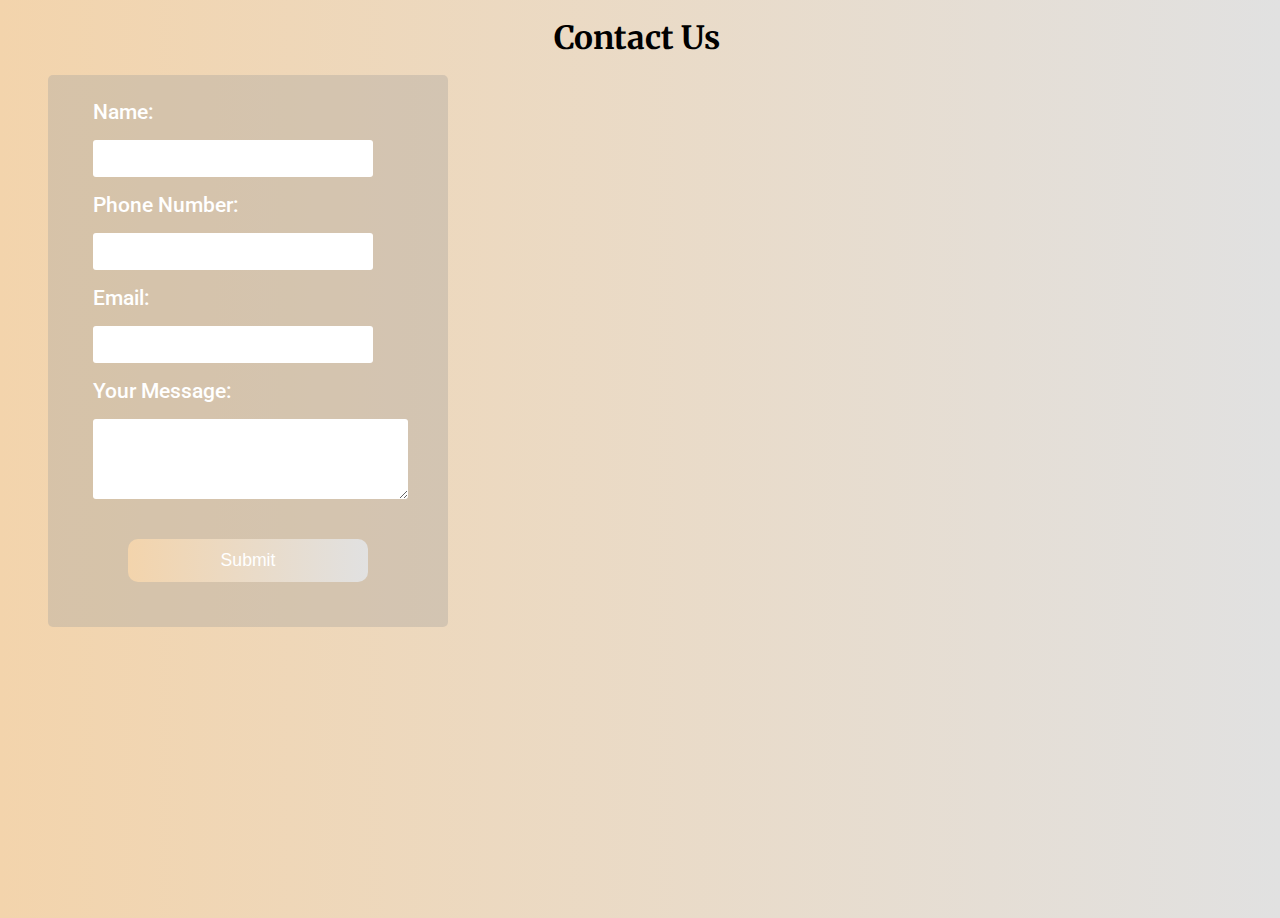
==== contact/contact.html @ d748e6a1 "Add files via upload" ====
<!DOCTYPE html>
<html lang="en">
    <head>
        <meta charset="UTF-8">
        <meta name="viewport" content="width=device-width, initial-scale=1.0">
        <link rel="stylesheet" href="https://cdnjs.cloudflare.com/ajax/libs/font-awesome/6.4.2/css/all.min.css" integrity="sha512-z3gLpd7yknf1YoNbCzqRKc4qyor8gaKU1qmn+CShxbuBusANI9QpRohGBreCFkKxLhei6S9CQXFEbbKuqLg0DA==" crossorigin="anonymous" referrerpolicy="no-referrer" />
        <title>Contact Page</title>
        <link rel="stylesheet" href="contact.css" />
    </head>
    <body>
        <header>
            <h1>Contact Us <i class="fa fa-address-book" aria-hidden="true"></i></h1>
        </header>
        <div class="container">
            <form action="#">
                <label for="name">Name:</label>
                <input type="text" id="name" name="name" required>
                
                <label for="phone">Phone Number:</label>
                <input type="tel" id="phone" name="phone" required>
    
                <label for="email">Email:</label>
                <input type="email" id="email" name="email" required>
    
                <label for="message">Your Message:</label>
                <textarea id="message" name="message" required></textarea>
                
                <button type="submit">Submit</button>
            </form>
        </div>
    </body>
</html>
---- contact/contact.css ----
@import url('https://fonts.googleapis.com/css2?family=Roboto&display=swap');
@import url('https://fonts.googleapis.com/css?family=Merriweather&display=swap');

* {
    box-sizing: border-box;
    padding: 0;
    margin: 0;
}

body {
    background: -webkit-linear-gradient(left, rgb(243, 212, 172), #e1e1e1);
    height: 100vh;
    font-family: 'Roboto', sans-serif;
    overflow: hidden;
}

.container {
    padding: 1.25rem;
    background-color: rgba(173, 168, 161, 0.4);
    padding: 1.1rem 2.5rem;
    border-radius: 5px;
    color: #fff;
    max-width: 400px;
    margin: 1rem 3rem auto;
}

h1 {
    margin: 1.1rem;
    text-align: center;
    font-family: 'Merriweather', sans-serif;
    font-size: 2rem;
    font-weight: 700;
}

h1 i {
    color: #9d9c9c;
    margin-left: 0.4rem;
}

form label {
    display: block;
    font-size: 1.3rem;
    font-weight: 500;
    margin-left: 1.25rem;
}

input, textarea {
    height: 2.3rem;
    font-size: 1rem;
    border-radius: 3px;
    border: none;
    width: 90%;
    margin: 1rem 0 1rem 1.25rem;
    padding-left: 0.625rem;
}

textarea {
    height: 5rem;
    padding: 0.6em;
}

input:focus, textarea:focus {
    outline: none;
}

button[type="submit"] {
    background: -webkit-linear-gradient(left, rgb(243, 212, 172), #e1e1e1);
    color: #fff;
    padding: 0.7rem;
    border: none;
    display: block;
    font-size: 1.1rem;
    margin: 1.25rem auto;
    width: 15rem;
    border-radius: 10px;
    cursor: pointer;
}

/* Hover effect */
button[type="submit"]:hover {
    background-color: burlywood;
}

@media screen and (min-width: 800px) {
    .container {
        width: 500px;
        padding: 1.5625rem;
    }

    form input {
        width: 80%;
    }
}
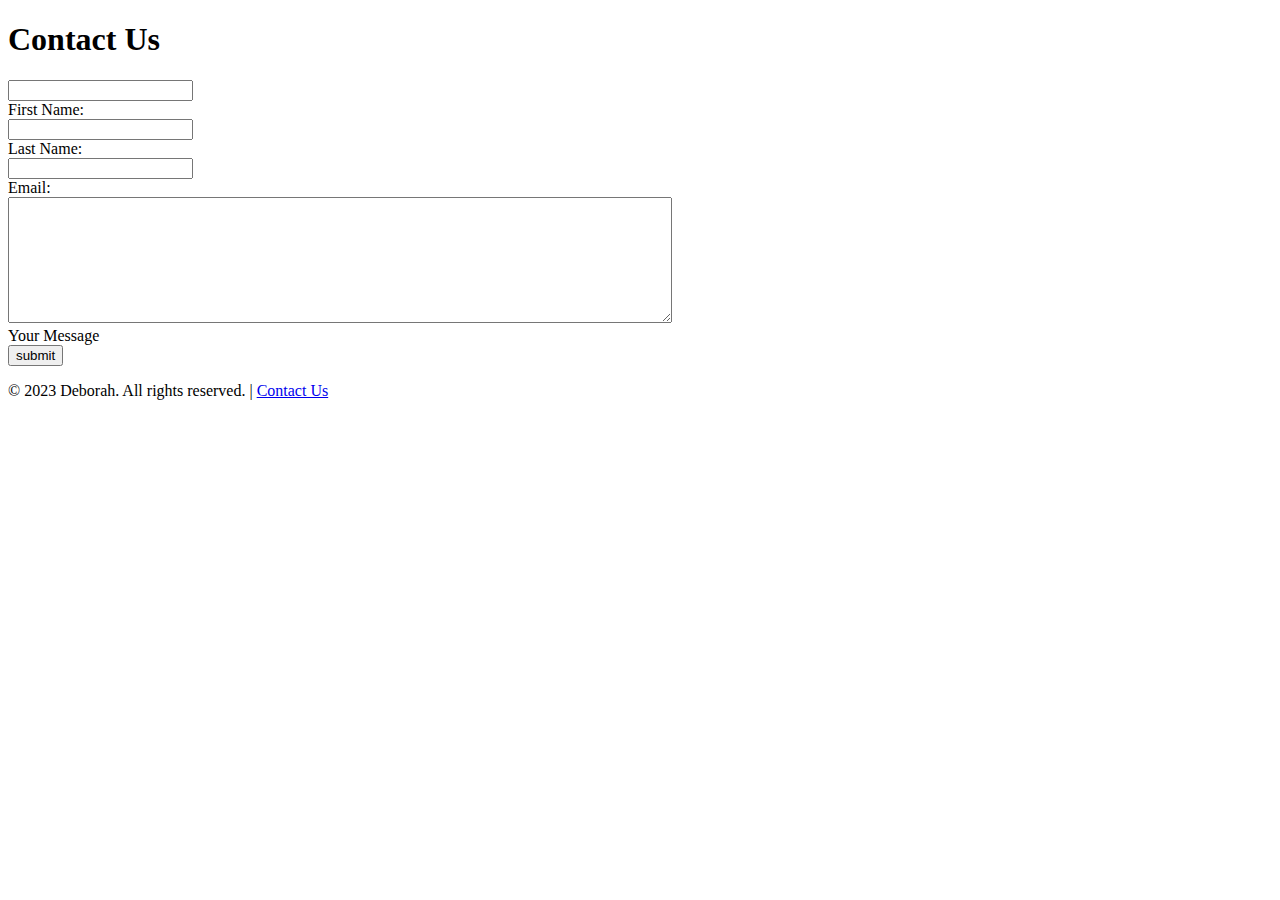
==== commit d22b00e8: "Update contact.html" ====
--- a/contact/contact.html
+++ b/contact/contact.html
@@ -4,29 +4,50 @@
         <meta charset="UTF-8">
         <meta name="viewport" content="width=device-width, initial-scale=1.0">
         <link rel="stylesheet" href="https://cdnjs.cloudflare.com/ajax/libs/font-awesome/6.4.2/css/all.min.css" integrity="sha512-z3gLpd7yknf1YoNbCzqRKc4qyor8gaKU1qmn+CShxbuBusANI9QpRohGBreCFkKxLhei6S9CQXFEbbKuqLg0DA==" crossorigin="anonymous" referrerpolicy="no-referrer" />
-        <title>Contact Page</title>
-        <link rel="stylesheet" href="contact.css" />
+        <title>My Contact Page</title>
+        <link rel="stylesheet" href="mycontact.css" />
     </head>
     <body>
-        <header>
+        <div class="container">
             <h1>Contact Us <i class="fa fa-address-book" aria-hidden="true"></i></h1>
-        </header>
-        <div class="container">
             <form action="#">
-                <label for="name">Name:</label>
-                <input type="text" id="name" name="name" required>
-                
-                <label for="phone">Phone Number:</label>
-                <input type="tel" id="phone" name="phone" required>
-    
-                <label for="email">Email:</label>
-                <input type="email" id="email" name="email" required>
-    
-                <label for="message">Your Message:</label>
-                <textarea id="message" name="message" required></textarea>
-                
-                <button type="submit">Submit</button>
+                <div class="form-container">
+                    <div class="input-data">
+                        <input type="text" required>
+                        <div class="underline"></div>
+                        <label for="">First Name:</label>
+                    </div>
+                    <div class="input-data">
+                        <input type="text" required>
+                        <div class="underline"></div>
+                        <label for="">Last Name:</label>
+                    </div>
+                </div>
+                <div class="form-container">
+                    <div class="input-data">
+                        <input type="text" required>
+                        <div class="underline"></div>
+                        <label for="">Email:</label>
+                    </div>
+                </div>
+                <div class="form-container">
+                    <div class="input-data textarea">
+                        <textarea rows="8" cols="80" required></textarea>
+                        <br />
+                        <div class="underline"></div>
+                        <label for="">Your Message</label>
+                        <br />
+                        <div class="form-row submit-btn">
+                            <div class="input-data">
+                                <div class="inner"></div>
+                                <input type="submit" value="submit">
+                            </div>
+                        </div>
+                        <footer>
+                            <p>&copy; 2023 Deborah. All rights reserved. | <a href="../contact/contact.html">Contact Us</a></p>
+                        </footer>
+                    </div>
+                </div>
             </form>
         </div>
     </body>
-</html>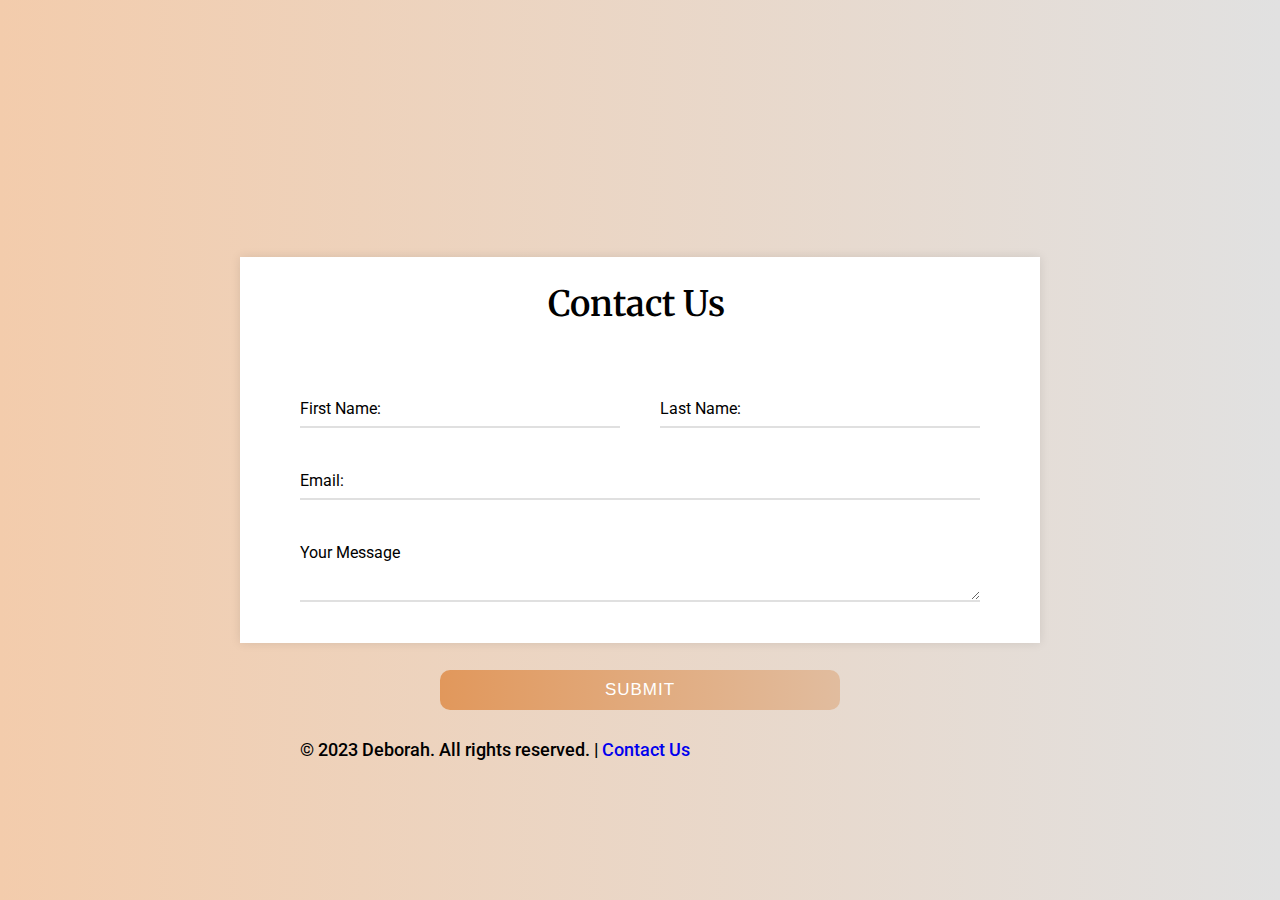
==== commit bf2f1f8e: "Update contact.html" ====
--- a/contact/contact.html
+++ b/contact/contact.html
@@ -5,7 +5,7 @@
         <meta name="viewport" content="width=device-width, initial-scale=1.0">
         <link rel="stylesheet" href="https://cdnjs.cloudflare.com/ajax/libs/font-awesome/6.4.2/css/all.min.css" integrity="sha512-z3gLpd7yknf1YoNbCzqRKc4qyor8gaKU1qmn+CShxbuBusANI9QpRohGBreCFkKxLhei6S9CQXFEbbKuqLg0DA==" crossorigin="anonymous" referrerpolicy="no-referrer" />
         <title>My Contact Page</title>
-        <link rel="stylesheet" href="mycontact.css" />
+        <link rel="stylesheet" href="contact.css" />
     </head>
     <body>
         <div class="container">
--- a/contact/contact.css
+++ b/contact/contact.css
@@ -0,0 +1,180 @@
+@import url('https://fonts.googleapis.com/css2?family=Roboto&display=swap');
+@import url('https://fonts.googleapis.com/css?family=Merriweather&display=swap');
+
+* {
+    box-sizing: border-box;
+    padding: 0;
+    margin: 0;
+}
+
+body{
+    display: flex;
+    align-items: center;
+    justify-content: center;
+    height: 100vh;
+    padding: 2.5rem;
+    background: -webkit-linear-gradient(left, rgb(243, 204, 172), #e1e1e1);
+}
+
+.container{
+    font-family: 'Roboto', sans-serif;
+    max-width: 800px;
+    background: #fff;
+    max-width: 50rem;
+    padding: 1.5625rem 2.5rem 0.62rem 2.5rem;
+    box-shadow: 0px 0px 10px rgba(0,0,0,0.1);
+}
+  
+h1{
+    font-family: 'Merriweather', sans-serif;
+    text-align: center;
+    font-size: 2.1875rem;
+    font-weight: 600;
+}
+
+h1 i {
+    color: #9d9c9c;
+    margin-left: 0.4rem;
+}
+  
+form{
+    padding: 1.875rem 0 0 0;  
+}
+  
+.form-container{
+    display: flex;
+    margin: 2rem 0;
+}
+
+.form-container .input-data{
+    width: 100%;
+    height: 2.5rem;
+    margin: 0 1.25rem;
+    position: relative;
+}
+  
+form .form-container .textarea{
+    height: 4.375rem; 
+}
+  
+.input-data input,
+.textarea textarea{
+    display: block;
+    width: 100%;
+    height: 100%;
+    border: none;
+    font-size: 1.0625rem;
+    border-bottom: 2px solid rgba(0,0,0, 0.12);
+}
+  
+input:focus ~ label, textarea:focus ~ label,
+input:valid ~ label, textarea:valid ~ label{
+    transform: translateY(-20px);
+    font-size: 0.875rem;
+    color: rgb(230, 181, 120);
+}
+
+input:focus, textarea:focus {
+    outline: none;
+    padding-top: 0.1875rem;
+}
+
+.textarea textarea{
+    padding-top: 0.625rem;
+}
+  
+label{
+    position: absolute;
+    pointer-events: none;
+    bottom: 10px;
+    font-size: 16px;
+    transition: all 0.3s ease;
+}
+  
+.textarea label{
+    width: 100%;
+    bottom: 2.5rem;
+    background: #fff;
+}
+
+.underline{
+    position: absolute;
+    bottom: 0;
+    height: 2px;
+    width: 100%;  
+}
+  
+.underline:before{
+    position: absolute;
+    content: "";
+    height: 2px;
+    width: 100%;
+    background: #3498db;
+    transform: scaleX(0);
+    transform-origin: center;
+    transition: transform 0.3s ease;  
+}
+  
+.submit-btn .input-data{
+    overflow: hidden; 
+    border-radius: 0.625rem;
+    margin: 1.875rem auto;
+    max-width: 25rem;
+}
+  
+.submit-btn .input-data .inner{
+    height: 100%;
+    width: 300%;
+    position: absolute;
+    left: -100%;
+    background: -webkit-linear-gradient(left, rgb(225, 115, 25), #e1e1e1);
+    transition: all 0.4s;
+}
+
+.submit-btn .input-data:hover .inner{
+    left: 0;
+}
+  
+.submit-btn .input-data input{
+    background: none;
+    border: none;
+    color: #fff;
+    font-size: 1.0625rem;
+    font-weight: 500;
+    text-transform: uppercase;
+    letter-spacing: 1px;
+    cursor: pointer;
+    position: relative;
+}
+
+footer {
+    font-size: 1.1rem;
+    font-weight: 500;
+}
+
+footer a {
+    text-decoration: none;
+}
+
+footer a:hover {
+    color: #fff;
+}
+  
+@media (max-width: 800px) {
+    .container h1{
+      font-size: 1.875rem;
+    }
+    .container form{
+      padding: 0.625rem 0 0 0;
+    }
+    .container form .form-container{
+      display: block;
+    }
+    form .form-container .input-data{
+      margin: 35px 0!important;
+    }
+    .submit-btn .input-data{
+      width: 40%!important;
+    }
+
+}
